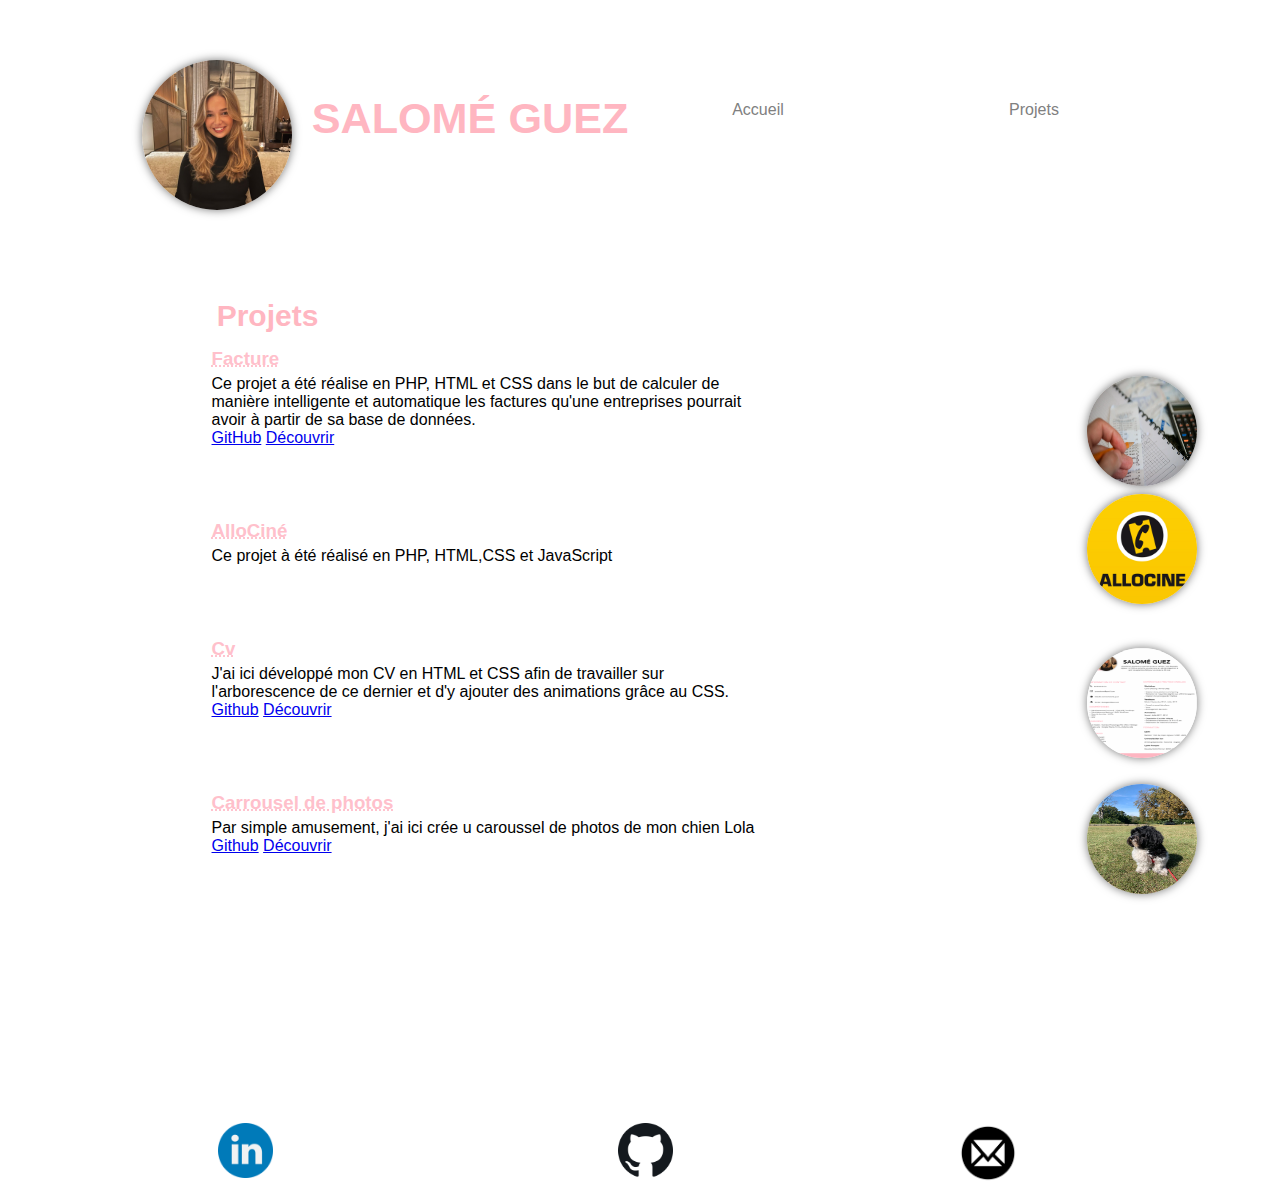
==== projets.html @ 4a38d206 "my first commit" ====
<!DOCTYPE html>
<html>
<head>
	<meta charset="utf-8">
	<title>Projets</title>
	<link rel="stylesheet" type="text/css" href="stylesite.css">
</head>

<body>
<header>
   
		<div class="photo">
			<img src="images/photoprofil.jpeg" alt="photo de profil">
		</div>
		<div class="layer"></div>

		<h1 class="prenom_nom"> SALOMÉ GUEZ </h1>
		<nav>
            <ul>
                <li><a href="site.html" class="catego">Accueil</a></li>
                <li><a href="projets.html" class="catego">Projets</a></li>
            </ul>
        </nav>
    </header>

  <div class="projj">
   <h2> Projets</h2>

   <div class="projet1">
   <h3> Facture </h3>
   <p> Ce projet a été réalise en PHP, HTML et CSS dans le but de calculer de manière intelligente et automatique les factures qu'une entreprises pourrait avoir à partir de sa base de données.</p>
   <p><a href="https://github.com/SalomeGuez/facture" class="proj">GitHub</a> <a href="http://sguez.eemi.tech/Facture/facture_salomeguez.php"> Découvrir</a></p>
   <div class="photoproj"> 
  	<img src="images/facture.webp">
  </div>
 </div>

 <div class="projet2">
 	<h3>AlloCiné</h3>
 	 <p> Ce projet à été réalisé en PHP, HTML,CSS et JavaScript</p>
   <div class="photoproj"> 
    <img src="images/allocine.png">
  </div>
 </div>

 <div class="projet3">
  <h3> Cv</h3>
   <p> J'ai ici développé mon CV en HTML et CSS afin de travailler sur l'arborescence de ce dernier et d'y ajouter des animations grâce au CSS. </p>
   <p><a href="https://github.com/SalomeGuez/Cv"class="proj">Github</a> <a href="http://sguez.eemi.tech/cv/"> Découvrir</a></p>
   <div class="photoproj">
     <img src="images/cv.png">
  </div>
 </div>

 <div class="projet4">
  <h3> Carrousel de photos </h3>
   <p> Par simple amusement, j'ai ici crée u  caroussel de photos de mon chien Lola </p>
   <p><a href="https://github.com/SalomeGuez/Cv"class="proj">Github</a> <a href="http://sguez.eemi.tech/cv/"> Découvrir</a></p>
   <div class="photoproj">
     <img src="images/lola.jpeg">
  </div>
 </div>


</div>

</body>
<footer>
  <ul>
      <li><a href="https://www.linkedin.com/in/salomé-guez-32a200224/"> 
      <div class="photooa"><img src="images/linkedin.png" class="linkedin" alt="logo linkedin"></a></li></div>
      <li> <a href="https://github.com/SalomeGuez?tab=repositories"> 
      <div class="photoo2a"><img src="images/git.png" alt="github logo"></a></li></div>
      <li><a href="mailto:guezsalome@gmail.com" class="link" target="_blank">
      <div class="photoo3a"><img src="images/mail.png" alt="mail logo"></a></li></div>
  </ul>

</footer>
</html>
---- stylesite.css ----
*{
    font-family: Avenir, sans-serif;
    width: 92%;
    margin: 0 auto;

}


.photo {

    margin: 100px;
    margin-left: 0px;
}

.photo img {

    position: relative;
    width: 150px;
    height: 150px;
    box-shadow: 0px 0px 10px #777;
    border-radius: 50%;
    margin-top: -40px;
    z-index: 1;

}

@keyframes enterFromRight {
    from { left: 100%; }
    to { left: 0; }
}

@keyframes enterFromLeft {
    from { left: -100%; }
    to { left: 0; }
}

.catego {
    text-decoration: none;
    color: grey;
}


.catego:hover {
    color: pink;
    text-align: center;
    font-size: 17px;
    font-weight: bold;
    }

.prenom_nom {
    position: relative;
    margin-left: 170px;
    margin-top: -220px;
    font-size: 2.7em;
    animation: enterFromRight 1s cubic-bezier(0,.58,.13,1.15), fadeIn 1.7s ease;
    color: lightpink;

}

h2 {

    position: relative;
    margin-left: 75px;
    margin-top: 180px;
    animation: enterFromLeft 1s cubic-bezier(0,.58,.13,1.38), fadeIn 2s ease;
    color: lightpink;
    font-size: 30px;
}

p {

    position: relative;
    margin-left: 30px;
    animation: enterFromLeft 1s cubic-bezier(0,.58,.13,1.38), fadeIn 2s ease;
    width: 60%;
}

ul {
    padding: 0;
    list-style: none;
}
header {
    position: sticky;
}

nav {
    height: 100%;
    max-width: 600px;
    margin: auto;
}

nav > ul {
    list-style: none;
    padding: 0;
    margin: 0;
    display: flex;
    position: relative;
    height: 100%;
    align-items: center;
    margin-top: -42px;
    margin-left: 280px;

}
nav > ul > li {
    flex: 1 1 70%;
    text-align: center;

}

h3{
    position: relative;
    margin-left: 25px;
    margin-top: 10px;
    color: pink;
    padding: 5px;
    animation: enterFromLeft 1s cubic-bezier(0,.58,.13,1.38), fadeIn 2s ease;
    text-decoration: underline dotted;

}

.photoproj {

    margin: 10px;
    padding: 15px;

}

.photoproj img {
    width: 110px;
    height: 110px;
    box-shadow: 0px 0px 10px #777;
    border-radius: 70%;
    margin-left: 880px;
    margin-top: -330px;
    animation: enterFromRight 1s cubic-bezier(0,.58,.13,1.15), fadeIn 1.7s ease;

}
.presentation {

    font-size: 18px;
    width: 120%;
    margin-left: 95px;
    margin-top: 200px;
    
}

.presentation > h2 {
     margin-left: 30px;
    margin-top: 180px;


}

.proj:hover {
    color: pink;
    text-align: center;
    font-weight: bold;

}


.photoo{

    position: absolute;
    width: 180px;
    height: 180px;
    margin-top: 200px;
    align-items: center;
    list-style: none;
    display: inline-block;
}

.photoo2 {
    position: absolute;
    width: 180px;
    height: 180px;
    margin-top: 200px;
    align-items: center;
    list-style: none;
    display: inline-block;
    margin-left: 410px;

}

.photoo3 {
    position: absolute;
    width: 210px;
    height: 210px;
    margin-top: 170px;
    align-items: center;
    list-style: none;
    display: inline-block;
    margin-left: 790px;


}

.photooa{

    position: absolute;
    width: 60px;
    height: 60px;
    margin-top: 200px;
   align-items: center;
   list-style: none;
   display: inline-block;
}

.photoo2a {
    position: absolute;
    width: 60px;
    height: 60px;
    margin-top: 200px;
   align-items: center;
   list-style: none;
   display: inline-block;
   margin-left: 400px;

}

.photoo3a {
    position: absolute;
    width: 65px;
    height: 65px;
    margin-top: 200px;
   align-items: center;
   list-style: none;
   display: inline-block;
   margin-left: 740px;


}

.footer {
    width: 100%;
    place-items: center;
    height: calc(150vh - 50px);
    max-width: 100%;
    display: flex;
    margin-top: 10%;
    ustify-content: space-between;
    padding: 10px;
}


@media only screen and (max-width: 980px) {
    nav
    {
        width: auto;
        text-align: left;
    }
    
    nav ul
    {
        flex-direction: column;
         margin-left: 360px;
    }

    nav li
    {
        padding-left: 4px;
        
    }
    
    nav a
    {
        font-size: 1.4em;
    }
    
    nav a:hover
    {
        border-bottom: 1;
    }

 .projj 

    {
        width: auto;
        text-align: left;
}

body >.projj > h2 {

    margin-left: 60px;
}

body >.projj >.projet1 >.photoproj{

    width: 80px;
    height: 80px;
    margin-left: -150px;
    margin-top: -35px;
}

body >.projj >.projet2 >.photoproj{

    width: 80px;
    height: 80px;
    margin-left: -150px;
    margin-top: -25px;
}

body >.projj >.projet3 >.photoproj{

    width: 80px;
    height: 80px;
    margin-left: -150px;
    margin-top: -25px;
}

body >.projj >.projet4 >.photoproj{

    width: 80px;
    height: 80px;
    margin-left: -150px;
    margin-top: -25px;
}

}

@media only screen and (max-width: 980px) {

    footer {
        display: grid;
        place-items: center;
        margin-left: 40px;
    }

    footer > ul > li > .photoo2a {

        margin-left: 360px;
    }


}

@media only screen and (max-width: 980px) { 

 body > .contact_ {

    font-size: 20px;
    width: 170%;
    text-align: center;
 }

    }
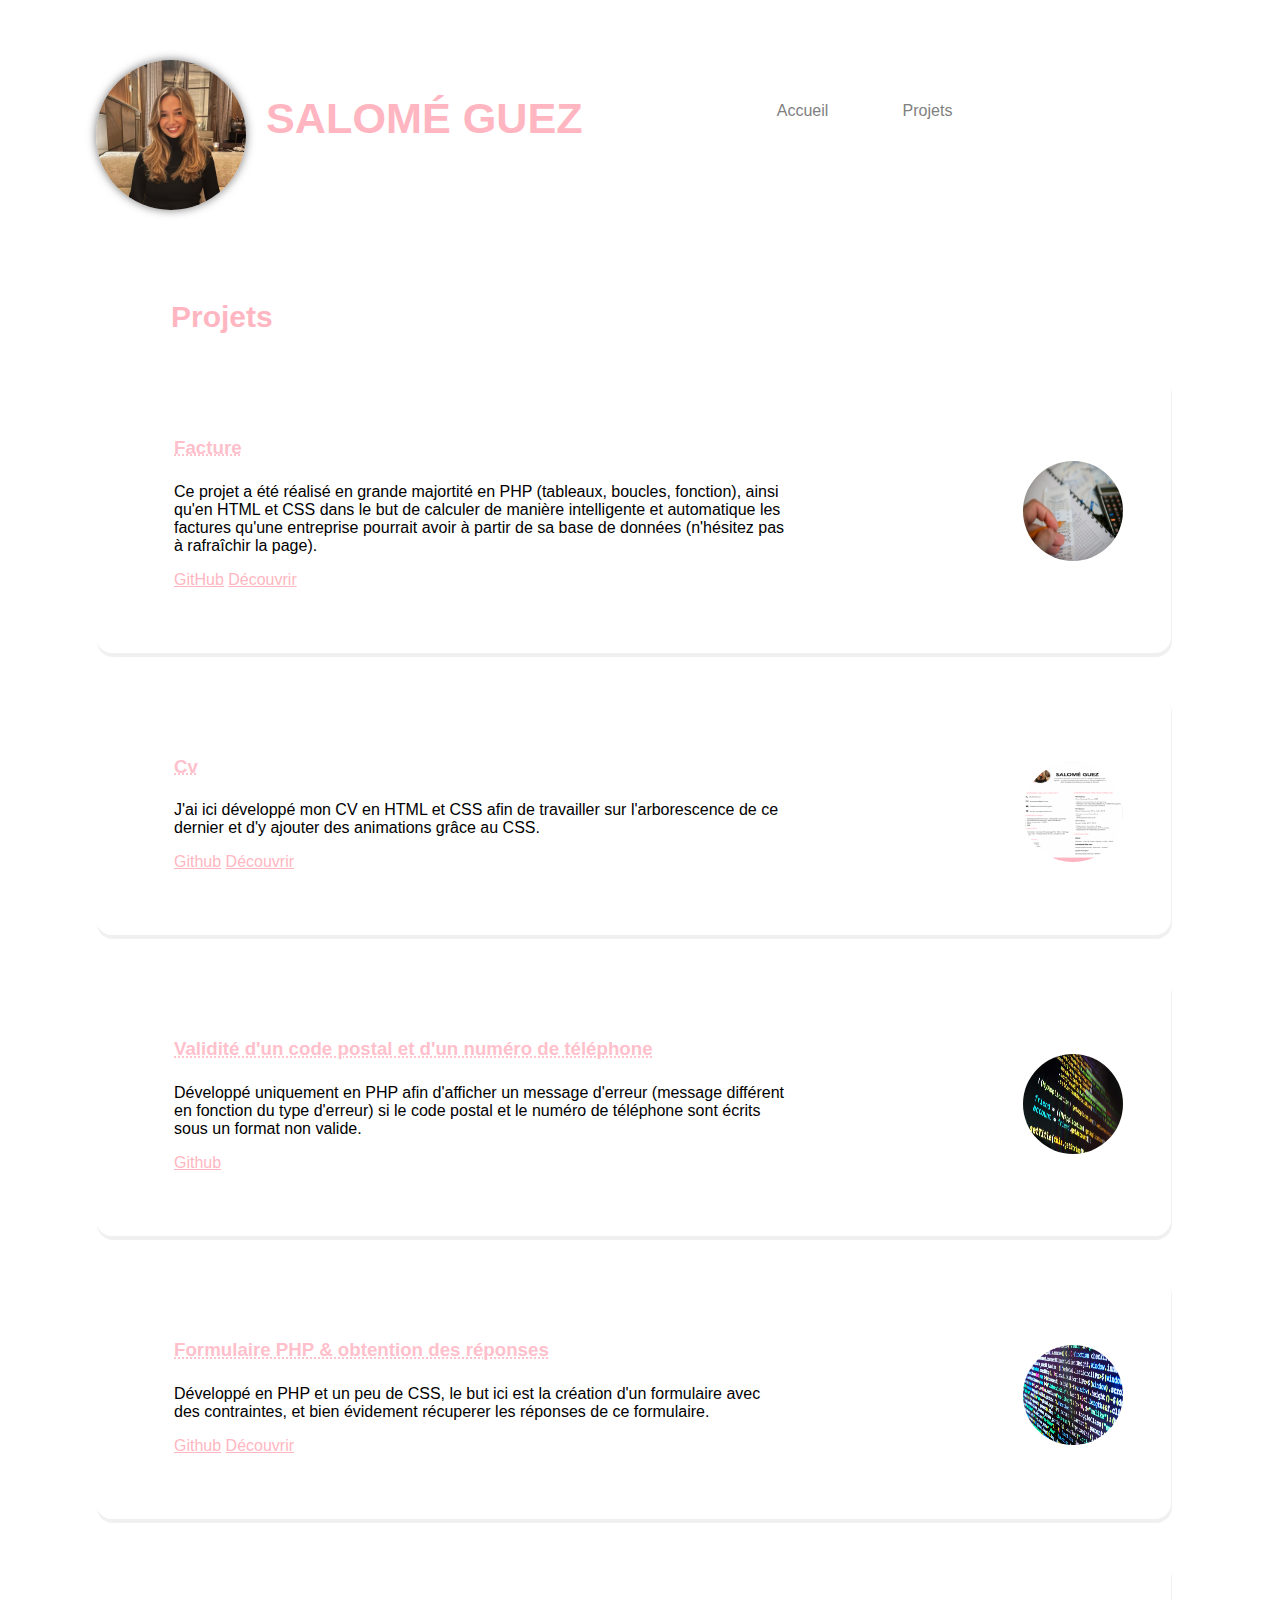
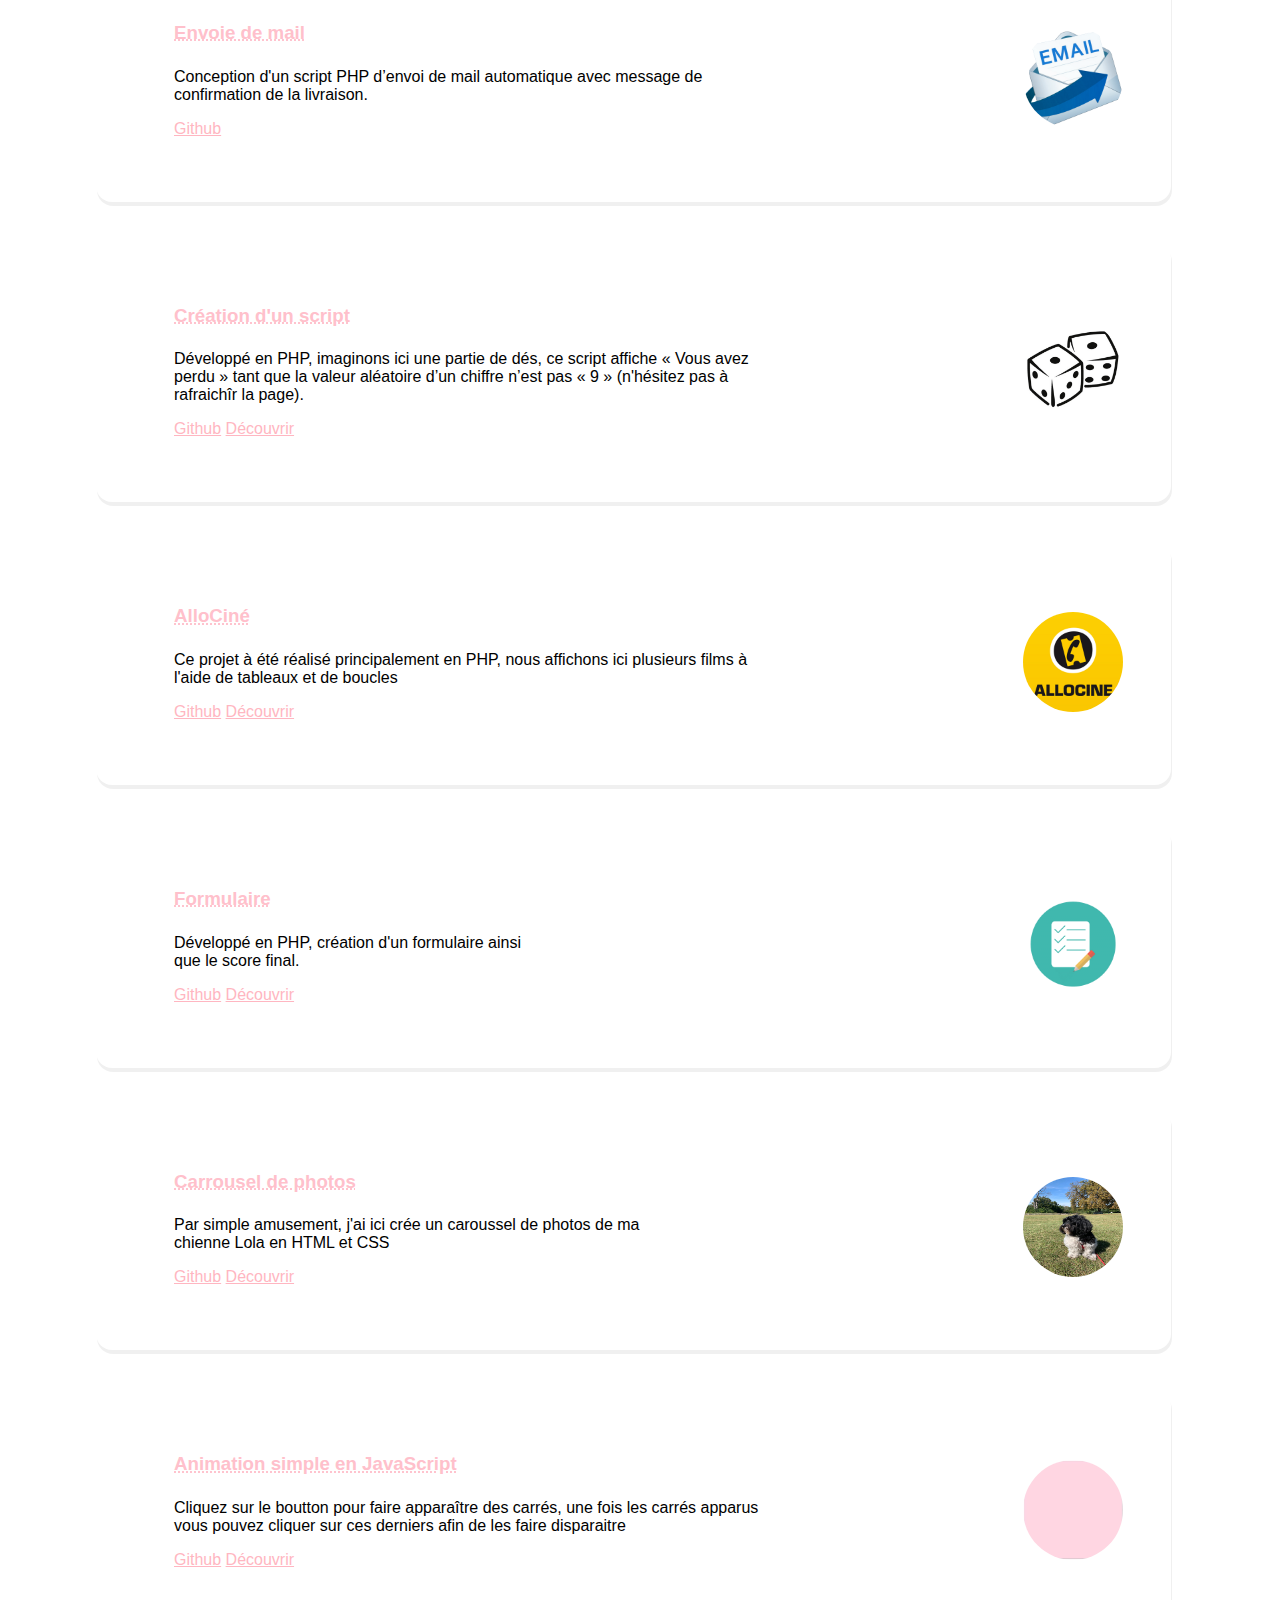
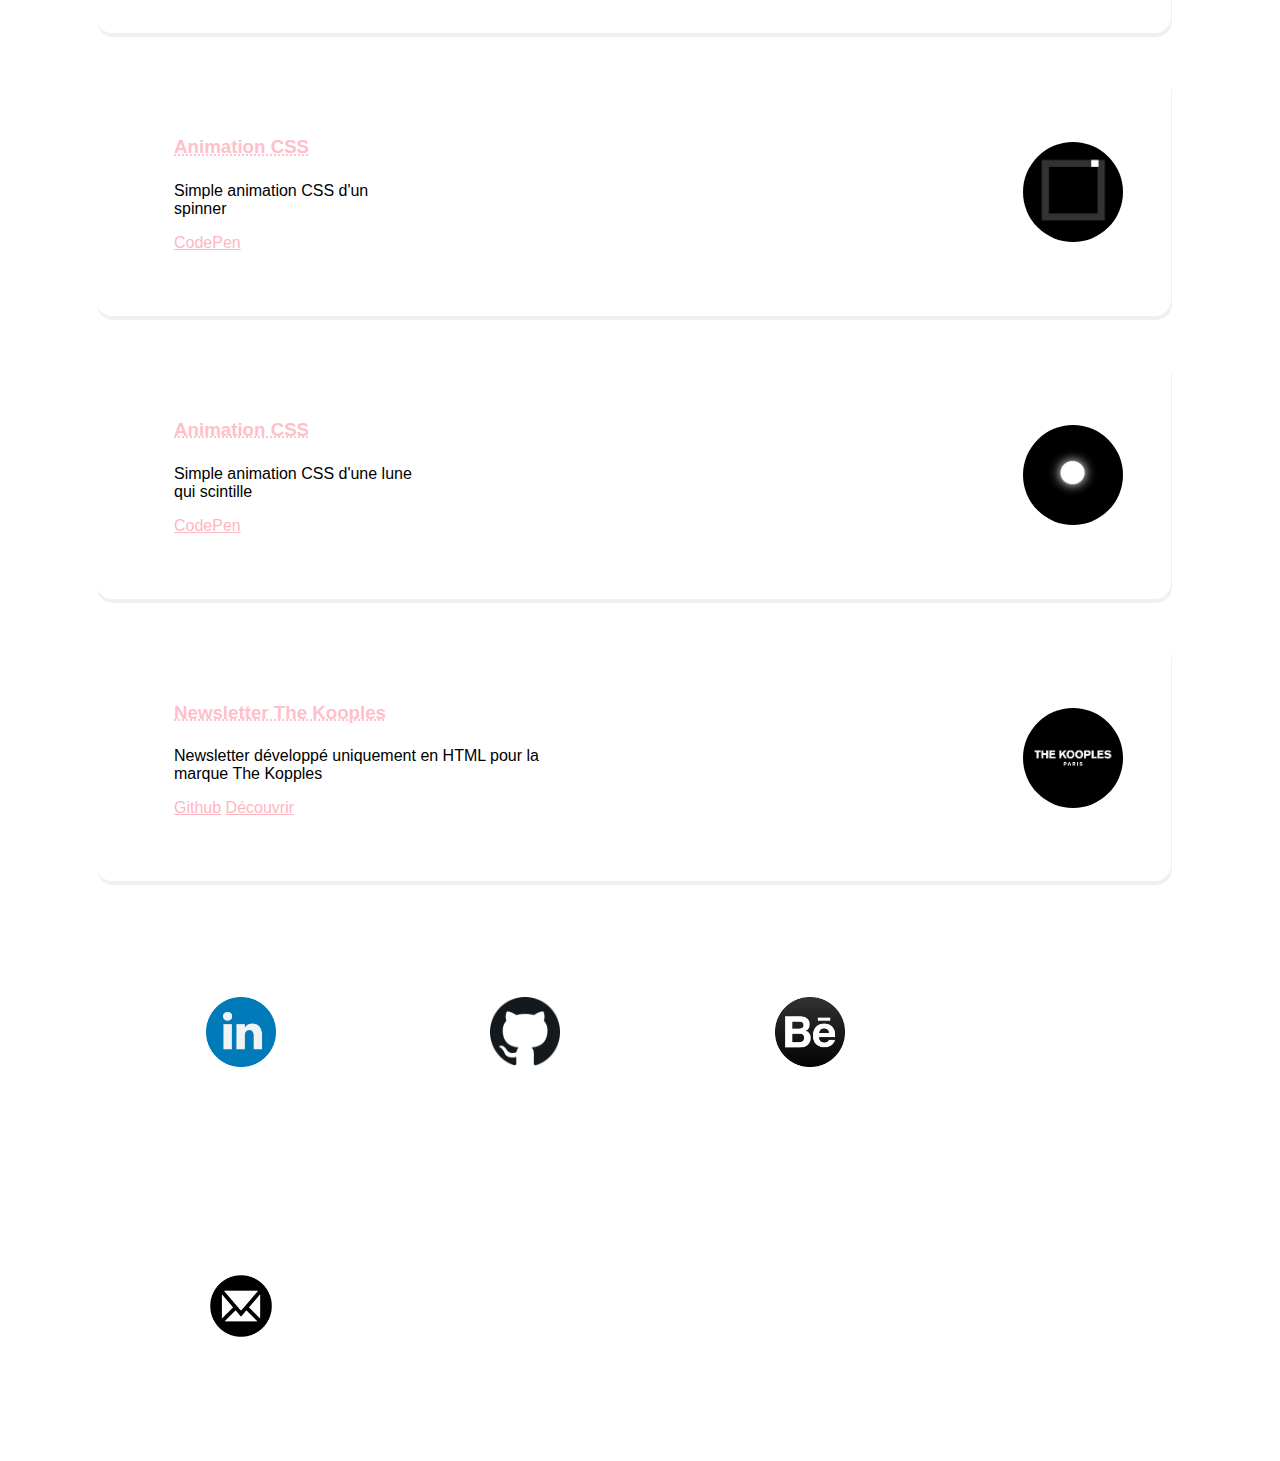
==== commit 7695481e: "amélioration" ====
--- a/projets.html
+++ b/projets.html
@@ -17,7 +17,7 @@
 		<h1 class="prenom_nom"> SALOMÉ GUEZ </h1>
 		<nav>
             <ul>
-                <li><a href="site.html" class="catego">Accueil</a></li>
+                <li><a href="index.html" class="catego">Accueil</a></li>
                 <li><a href="projets.html" class="catego">Projets</a></li>
             </ul>
         </nav>
@@ -26,54 +26,163 @@
   <div class="projj">
    <h2> Projets</h2>
 
-   <div class="projet1">
-   <h3> Facture </h3>
-   <p> Ce projet a été réalise en PHP, HTML et CSS dans le but de calculer de manière intelligente et automatique les factures qu'une entreprises pourrait avoir à partir de sa base de données.</p>
-   <p><a href="https://github.com/SalomeGuez/facture" class="proj">GitHub</a> <a href="http://sguez.eemi.tech/Facture/facture_salomeguez.php"> Découvrir</a></p>
-   <div class="photoproj"> 
-  	<img src="images/facture.webp">
+  <div class="projet">
+    <div class="left">
+    <h3> Facture </h3>
+     <p> Ce projet a été réalisé en grande majortité en PHP (tableaux, boucles, fonction), ainsi qu'en  HTML et CSS dans le but de calculer de manière intelligente et automatique les factures qu'une entreprise pourrait avoir à partir de sa base de données (n'hésitez pas à rafraîchir la page).</p>
+      <p><a href="https://github.com/SalomeGuez/facture" class="proj">GitHub</a> <a href="http://sguez.eemi.tech/Facture/facture_salomeguez.php"class="proj"> Découvrir</a></p>
+      </div>
+   <div class="right">
+  	 <img src="images/facture.webp">
+    </div>
   </div>
- </div>
 
- <div class="projet2">
- 	<h3>AlloCiné</h3>
- 	 <p> Ce projet à été réalisé en PHP, HTML,CSS et JavaScript</p>
-   <div class="photoproj"> 
-    <img src="images/allocine.png">
-  </div>
- </div>
 
- <div class="projet3">
+ <div class="projet">
+  <div class="left">
   <h3> Cv</h3>
    <p> J'ai ici développé mon CV en HTML et CSS afin de travailler sur l'arborescence de ce dernier et d'y ajouter des animations grâce au CSS. </p>
-   <p><a href="https://github.com/SalomeGuez/Cv"class="proj">Github</a> <a href="http://sguez.eemi.tech/cv/"> Découvrir</a></p>
-   <div class="photoproj">
-     <img src="images/cv.png">
+   <p><a href="https://github.com/SalomeGuez/Cv"class="proj">Github</a> <a href="http://sguez.eemi.tech/cv/"class="proj"> Découvrir</a></p>
   </div>
+   <div class="right">
+      <img src="images/cv.png">
+  </div>
+</div>
+
+<div class="projet">
+  <div class="left">
+  <h3> Validité d'un code postal et d'un numéro de téléphone</h3>
+   <p> Développé uniquement en PHP afin d'afficher un message d'erreur (message différent en fonction du type d'erreur) si le code postal et le numéro de téléphone sont écrits sous un format non valide.</p>
+   <p><a href="https://github.com/SalomeGuez/Code-postal-et-numero/blob/master/general.php"class="proj">Github</a>
+  </div>
+   <div class="right">
+      <img src="images/code.jpeg">
+  </div>
+</div>
+
+<div class="projet">
+  <div class="left">
+  <h3> Formulaire PHP & obtention des réponses </h3>
+   <p> Développé en PHP et un peu de CSS, le but ici est la création d'un formulaire avec des contraintes, et bien évidement récuperer les réponses de ce formulaire.</p>
+   <p><a href="https://github.com/SalomeGuez/Formulaire"class="proj">Github</a> <a href="http://sguez.eemi.tech/Formulaire/formulaire.php"class="proj"> Découvrir</a></p>
+  </div>
+   <div class="right">
+      <img src="images/cod.jpeg">
+  </div>
+</div>
+
+<div class="projet">
+  <div class="left">
+  <h3> Envoie de mail </h3>
+   <p> Conception d'un script PHP d’envoi de mail automatique avec message de confirmation de la livraison.</p>
+   <p><a href="https://github.com/SalomeGuez/envoie-de-mail/blob/master/mail.php"class="proj">Github</a> 
+  </div>
+   <div class="right">
+      <img src="images/mail_.png">
+  </div>
+</div>
+
+<div class="projet">
+  <div class="left">
+  <h3> Création d'un script</h3>
+   <p> Développé en PHP, imaginons ici une partie de dés, ce script affiche « Vous avez perdu » tant que la valeur aléatoire d’un chiffre n’est pas « 9 » (n'hésitez pas à rafraichîr la page).</p>
+   <p><a href="https://github.com/SalomeGuez/jeu"class="proj">Github</a>  <a href="http://sguez.eemi.tech/jeu/jeu.php"class="proj"> Découvrir</a></p>
+  </div>
+   <div class="right">
+      <img src="images/de.jpeg">
+  </div>
+</div>
+
+
+<div class="projet">
+  <div class="left">
+   <h3>AlloCiné</h3>
+   <p> Ce projet à été réalisé principalement en PHP, nous affichons ici plusieurs films à l'aide de tableaux et de boucles</p>
+  <p><a href="https://github.com/SalomeGuez/allocine"class="proj">Github</a> <a href="http://sguez.eemi.tech/allocine/allocine.php"class="proj"> Découvrir</a></p>
  </div>
+   <div class="right"> 
+   <img src="images/allocine.png">
+   </div>
+</div>
 
- <div class="projet4">
+<div class="projet">
+  <div class="left">
+  <h3> Formulaire </h3>
+   <p> Développé en PHP, création d'un formulaire ainsi que le score final.</p>
+   <p><a href="https://github.com/SalomeGuez/Formulaire2"class="proj">Github</a> <a href="http://sguez.eemi.tech/form/form.php?erreur=form"class="proj"> Découvrir</a></p>
+  </div>
+   <div class="right">
+      <img src="images/form.gif">
+  </div>
+</div>
+
+ <div class="projet">
+   <div class="left">
   <h3> Carrousel de photos </h3>
-   <p> Par simple amusement, j'ai ici crée u  caroussel de photos de mon chien Lola </p>
-   <p><a href="https://github.com/SalomeGuez/Cv"class="proj">Github</a> <a href="http://sguez.eemi.tech/cv/"> Découvrir</a></p>
-   <div class="photoproj">
+   <p> Par simple amusement, j'ai ici crée un caroussel de photos de ma chienne Lola en HTML et CSS </p>
+   <p><a href="https://github.com/SalomeGuez/Carrousel-Lola-"class="proj">Github</a> <a href="http://sguez.eemi.tech/Carrousel/"class="proj"> Découvrir</a></p>
+  </div>
+  <div class="right">
      <img src="images/lola.jpeg">
   </div>
  </div>
 
-
+ <div class="projet">
+  <div class="left">
+ <h3> Animation simple en JavaScript</h3>
+  <p> Cliquez sur le boutton pour faire apparaître des carrés, une fois les carrés apparus vous pouvez cliquer sur ces derniers afin de les faire disparaitre</p>
+  <p><a href="https://github.com/SalomeGuez/Animation-Js"class="proj">Github</a> <a href="http://sguez.eemi.tech/Animation/"class="proj"> Découvrir</a></p>
+ </div>
+ <div class="right">
+    <img src="images/carre.jpeg">
+ </div>
 </div>
 
+<div class="projet">
+  <div class="left">
+  <h3> Animation CSS  </h3>
+   <p> Simple animation CSS d'un spinner </p>
+   <p><a href="https://codepen.io/Salom-/pen/mdqGEEp"class="proj">CodePen</a> 
+  </div>
+   <div class="right">
+      <img src="images/spinner.png">
+  </div>
+</div>
+
+<div class="projet">
+  <div class="left">
+  <h3> Animation CSS  </h3>
+   <p> Simple animation CSS d'une lune qui scintille</p>
+   <p><a href="https://codepen.io/Salom-/pen/abVaZOd"class="proj">CodePen</a> 
+  </div>
+   <div class="right">
+      <img src="images/lune.png">
+  </div>
+</div>
+
+<div class="projet">
+  <div class="left">
+ <h3> Newsletter The Kooples </h3>
+  <p> Newsletter développé uniquement en HTML pour la marque The Kopples</p>
+  <p><a href="https://github.com/SalomeGuez/Newsletter"class="proj">Github</a> <a href="http://sguez.eemi.tech/Newsletter.html"class="proj"> Découvrir</a></p>
+ </div>
+ <div class="right">
+    <img src="images/tks.png">
+ </div>
+</div>
+</div>
+<footer>
+	<ul>
+		<li><a href="https://www.linkedin.com/in/salomé-guez-32a200224/"> 
+		<div class="footer"><img src="images/linkedin.png" class="linkedin" alt="logo linkedin"></a></li></div>
+		<li> <a href="https://github.com/SalomeGuez?tab=repositories"> 
+		<div class= "footer"><img src="images/git.png" alt="github logo"></a></li></div>
+		<li> <a href="https://www.behance.net/salomguez"> 
+		  <div class= "footer"><img src="images/Behance.png" alt="behance logo"></a></li></div>
+		<li><a href="mailto:guezsalome@gmail.com" class="link" target="_blank">
+		<div class="footerr"><img src="images/mail.png" alt="mail logo"></a></li></div>
+	  </div>
+	</ul>
+  </footer>
 </body>
-<footer>
-  <ul>
-      <li><a href="https://www.linkedin.com/in/salomé-guez-32a200224/"> 
-      <div class="photooa"><img src="images/linkedin.png" class="linkedin" alt="logo linkedin"></a></li></div>
-      <li> <a href="https://github.com/SalomeGuez?tab=repositories"> 
-      <div class="photoo2a"><img src="images/git.png" alt="github logo"></a></li></div>
-      <li><a href="mailto:guezsalome@gmail.com" class="link" target="_blank">
-      <div class="photoo3a"><img src="images/mail.png" alt="mail logo"></a></li></div>
-  </ul>
-
-</footer>
 </html>--- a/stylesite.css
+++ b/stylesite.css
@@ -1,15 +1,41 @@
 
-*{
+body {
     font-family: Avenir, sans-serif;
-    width: 92%;
+    width: 85%;
     margin: 0 auto;
 
 }
 
 
+.projet {
+    display: flex;
+    justify-content: space-between;
+    align-content: center;
+    width: 90%;
+    margin-top: 40px;
+    align-items: center;
+    padding: 3rem;
+    border-radius: 16px;
+    box-shadow: 1px 4px rgba(230, 230, 230, 0.603);
+    transition: box-shadow 300ms ease;
+    cursor: pointer;
+}
+
+
+.projet:hover {
+    box-shadow: 3px 7px rgba(255, 182, 193, 0.603);
+
+}
+
+.projet .right img {
+    width: 100px;
+    height: 100px;
+    border-radius: 50%;
+}
+
+
 .photo {
-
-    margin: 100px;
+    margin: 100px 100px 100px 0px;
     margin-left: 0px;
 }
 
@@ -22,8 +48,16 @@
     border-radius: 50%;
     margin-top: -40px;
     z-index: 1;
-
-}
+    transition: height 0.5s ease, width 0.5s ease;
+   
+}
+.photo img:hover {
+    width: 160px;
+    height: 160px;
+    box-shadow: 5px 5px 30px 25px rgb(255, 255, 255);
+    
+}
+
 
 @keyframes enterFromRight {
     from { left: 100%; }
@@ -38,13 +72,15 @@
 .catego {
     text-decoration: none;
     color: grey;
+    position: relative;
+    left: 50px;
 }
 
 
 .catego:hover {
     color: pink;
     text-align: center;
-    font-size: 17px;
+    font-size: 18px;
     font-weight: bold;
     }
 
@@ -73,7 +109,7 @@
     position: relative;
     margin-left: 30px;
     animation: enterFromLeft 1s cubic-bezier(0,.58,.13,1.38), fadeIn 2s ease;
-    width: 60%;
+    width: 70%;
 }
 
 ul {
@@ -88,6 +124,8 @@
     height: 100%;
     max-width: 600px;
     margin: auto;
+    margin-top: -70px;
+
 }
 
 nav > ul {
@@ -99,7 +137,7 @@
     height: 100%;
     align-items: center;
     margin-top: -42px;
-    margin-left: 280px;
+    margin-left: 350px;
 
 }
 nav > ul > li {
@@ -119,23 +157,6 @@
 
 }
 
-.photoproj {
-
-    margin: 10px;
-    padding: 15px;
-
-}
-
-.photoproj img {
-    width: 110px;
-    height: 110px;
-    box-shadow: 0px 0px 10px #777;
-    border-radius: 70%;
-    margin-left: 880px;
-    margin-top: -330px;
-    animation: enterFromRight 1s cubic-bezier(0,.58,.13,1.15), fadeIn 1.7s ease;
-
-}
 .presentation {
 
     font-size: 18px;
@@ -145,7 +166,7 @@
     
 }
 
-.presentation > h2 {
+.presentation  h2 {
      margin-left: 30px;
     margin-top: 180px;
 
@@ -156,93 +177,33 @@
     color: pink;
     text-align: center;
     font-weight: bold;
-
-}
-
-
-.photoo{
-
-    position: absolute;
-    width: 180px;
-    height: 180px;
-    margin-top: 200px;
-    align-items: center;
-    list-style: none;
+    font-size: 18px;
+
+}
+
+
+.projj a {
+    color: lightpink;
+}
+
+footer ul li {
     display: inline-block;
-}
-
-.photoo2 {
-    position: absolute;
-    width: 180px;
-    height: 180px;
-    margin-top: 200px;
-    align-items: center;
-    list-style: none;
-    display: inline-block;
-    margin-left: 410px;
-
-}
-
-.photoo3 {
-    position: absolute;
-    width: 210px;
-    height: 210px;
-    margin-top: 170px;
-    align-items: center;
-    list-style: none;
-    display: inline-block;
-    margin-left: 790px;
-
-
-}
-
-.photooa{
-
-    position: absolute;
-    width: 60px;
-    height: 60px;
-    margin-top: 200px;
-   align-items: center;
-   list-style: none;
-   display: inline-block;
-}
-
-.photoo2a {
-    position: absolute;
-    width: 60px;
-    height: 60px;
-    margin-top: 200px;
-   align-items: center;
-   list-style: none;
-   display: inline-block;
-   margin-left: 400px;
-
-}
-
-.photoo3a {
-    position: absolute;
-    width: 65px;
-    height: 65px;
-    margin-top: 200px;
-   align-items: center;
-   list-style: none;
-   display: inline-block;
-   margin-left: 740px;
-
-
-}
-
-.footer {
-    width: 100%;
-    place-items: center;
-    height: calc(150vh - 50px);
-    max-width: 100%;
-    display: flex;
-    margin-top: 10%;
-    ustify-content: space-between;
-    padding: 10px;
-}
-
+    align-items: center;
+    align-content: center;
+    margin: 100px 100px 100px 110px;
+}
+footer img { 
+    height: 70px;
+    width: 70px;
+    transition: height 1s ease, width 1s ease;
+}
+
+footer img:hover {
+
+    height: 80px;
+    width: 80px;
+    box-shadow: 5px 5px 30px 25px rgb(255, 255, 255);
+}
 
 @media only screen and (max-width: 980px) {
     nav
@@ -254,7 +215,8 @@
     nav ul
     {
         flex-direction: column;
-         margin-left: 360px;
+        position: relative;
+        left: 180px;
     }
 
     nav li
@@ -273,81 +235,35 @@
         border-bottom: 1;
     }
 
+main .presentation {
+    width: fit-content;
+    margin: 0%;
+}
+
+
  .projj 
 
     {
-        width: auto;
+        width: 120%;
         text-align: left;
-}
-
-body >.projj > h2 {
-
-    margin-left: 60px;
-}
-
-body >.projj >.projet1 >.photoproj{
-
-    width: 80px;
-    height: 80px;
-    margin-left: -150px;
-    margin-top: -35px;
-}
-
-body >.projj >.projet2 >.photoproj{
-
-    width: 80px;
-    height: 80px;
-    margin-left: -150px;
-    margin-top: -25px;
-}
-
-body >.projj >.projet3 >.photoproj{
-
-    width: 80px;
-    height: 80px;
-    margin-left: -150px;
-    margin-top: -25px;
-}
-
-body >.projj >.projet4 >.photoproj{
-
-    width: 80px;
-    height: 80px;
-    margin-left: -150px;
-    margin-top: -25px;
-}
-
-}
-
-@media only screen and (max-width: 980px) {
-
-    footer {
-        display: grid;
-        place-items: center;
-        margin-left: 40px;
-    }
-
-    footer > ul > li > .photoo2a {
-
-        margin-left: 360px;
-    }
-
-
-}
-
-@media only screen and (max-width: 980px) { 
-
- body > .contact_ {
-
-    font-size: 20px;
-    width: 170%;
-    text-align: center;
- }
-
-    }
-
-
-
-
-
-
+        position: relative;
+        left: 50px;
+}
+.projj h3 {
+    font-size: 10px;
+}
+
+footer {
+
+display:flex;
+width: 140%;
+position: relative;
+
+}
+
+footer li {
+    align-content: center;
+    align-items: center;
+    
+}
+}